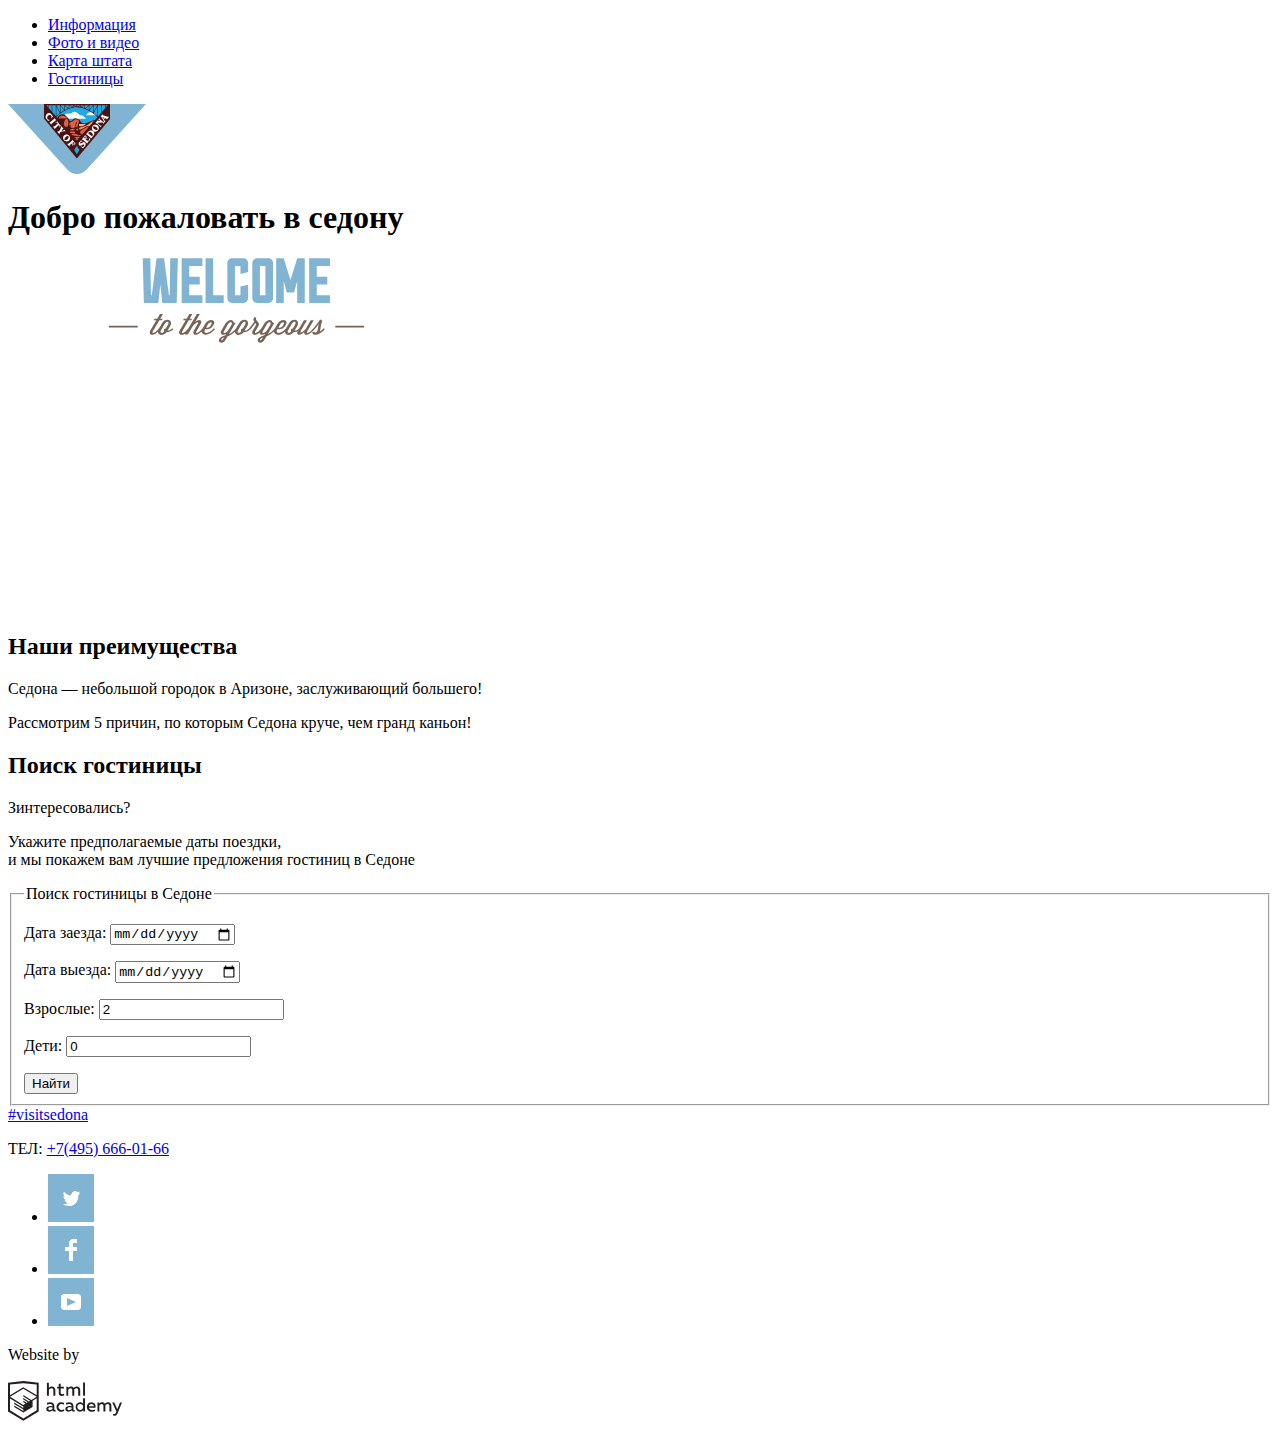
==== index.html @ b021f590 "Маркировка элементов, которые потребуется спрятать" ====
<!DOCTYPE html>
<html lang="ru">

<head>
	<meta charset="utf-8">
	<title>HTML Academy: Седона</title>
</head>

<body>

	<header>
		<nav>
			<ul>
				<li><a href="blank.html">Информация</a></li>
				<li><a href="blank.html">Фото и видео</a></li>
				<li><a href="blank.html">Карта штата</a></li>
				<li><a href="hotels.html">Гостиницы</a></li>
			</ul>
			<a><img src="img/logo-sedonamain-.svg" width="138" height="70" alt="Site-logo"></a>
		</nav>
	</header>

	<main>
		<h1 class="visually-hidden">Добро пожаловать в седону</h1>
		<img src="img/main-background-welcometext.svg" width="457" height="351" alt="View of Sedona">

		<section>
			<h2 class="visually-hidden">Наши преимущества</h2>
			<p>Седона — небольшой городок в Аризоне, заслуживающий большего!</p>
			<p>Рассмотрим 5 причин, по которым Седона круче, чем гранд каньон!</p>
			<!-- Список преимуществ -->
		</section>

		<section>
			<h2 class="visually-hidden">Поиск гостиницы</h2>
			<p>Зинтересовались?</p>
			<p>Укажите предполагаемые даты поездки,<br> и мы покажем вам лучшие предложения гостиниц в Седоне</p>
			<form action="https://echo.htmlacademy.ru/courses" method="post">
				<fieldset>
					<legend>Поиск гостиницы в Седоне</legend>
					<p>
						<label for="arriving-date">Дата заезда:</label>
						<input type="date" name="arrival" id="arriving-date" required>
					</p>
					<p>
						<label for="departure-date">Дата выезда:</label>
						<input type="date" name="departure" id="departure-date">
					</p>
					<p>
						<label for="number-of-adults">Взрослые:</label>
						<input type="number" name="adults" id="number-of-adults" min="0" value="2" required>
					</p>
					<p>
						<label for="number-of-minors">Дети:</label>
						<input type="number" name="minors" id="number-of-minors" min="0" value="0">
					</p>
					<button type="submit">Найти</button>
				</fieldset>
			</form>

		</section>

	</main>

	<footer>
		<a href="index.html">#visitsedona</a>
		<p>ТЕЛ: <a href="tel:+74956660166">+7(495) 666-01-66</a></p>
		<ul class="social-links">
			<li><a href="https://twitter.com/"><img src="img/icon-social-twitter.svg" width="46" height="48"
						alt="Twitter"></a></li>
			<li><a href="https://www.facebook.com/"><img src="img/icon-social-fb.svg" width="46" height="48"
						alt="Facebook"></a></li>
			<li><a href="https://www.youtube.com/"><img src="img/icon-social-youtube.svg" width="46" height="48"
						alt="Youtube"></a></li>
		</ul>
		<p>Website by</p>
		<a href="https://htmlacademy.ru/intensive/htmlcss"><img src="img/logo-htmlacademy.svg" width="115" height="41"
				alt="HtmlAcademy"></a>
	</footer>

</body>

</html>
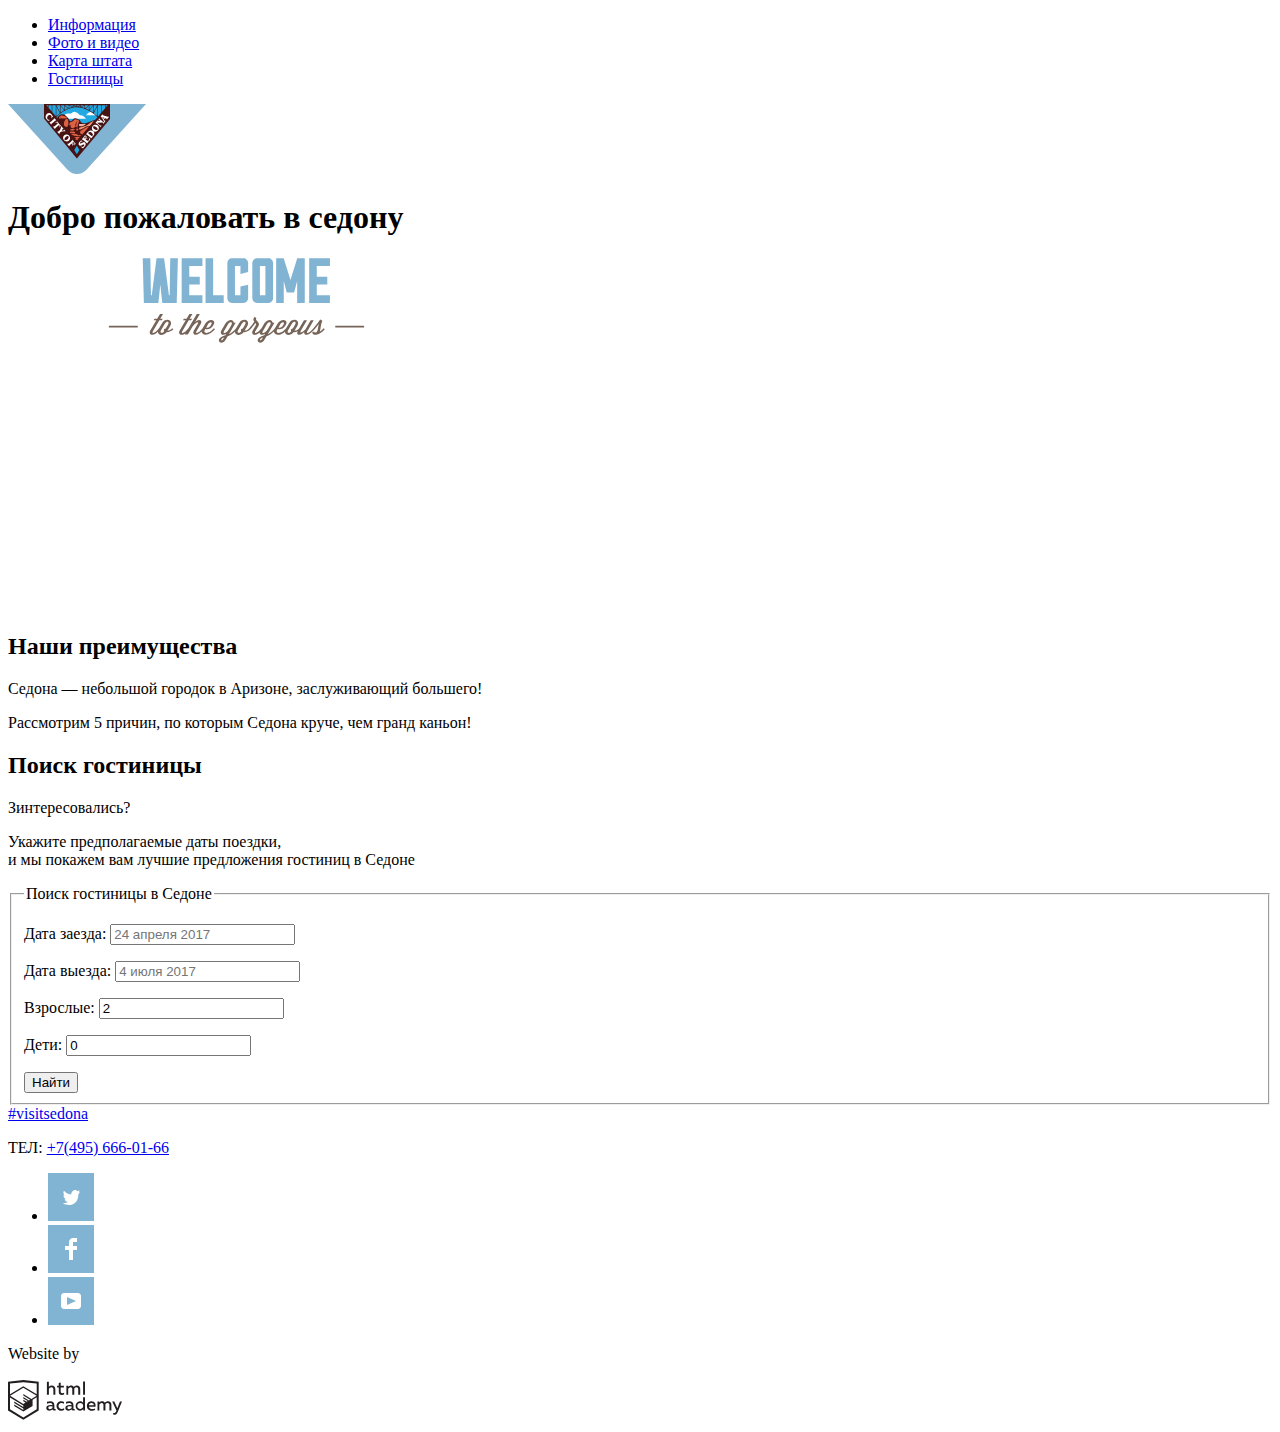
==== commit 12e6c9f3: "type="date" to type="text"" ====
--- a/index.html
+++ b/index.html
@@ -40,11 +40,11 @@
 					<legend>Поиск гостиницы в Седоне</legend>
 					<p>
 						<label for="arriving-date">Дата заезда:</label>
-						<input type="date" name="arrival" id="arriving-date" required>
+						<input type="text" name="arrival" id="arriving-date" placeholder="24 апреля 2017" required>
 					</p>
 					<p>
 						<label for="departure-date">Дата выезда:</label>
-						<input type="date" name="departure" id="departure-date">
+						<input type="text" name="departure" id="departure-date" placeholder="4 июля 2017">
 					</p>
 					<p>
 						<label for="number-of-adults">Взрослые:</label>
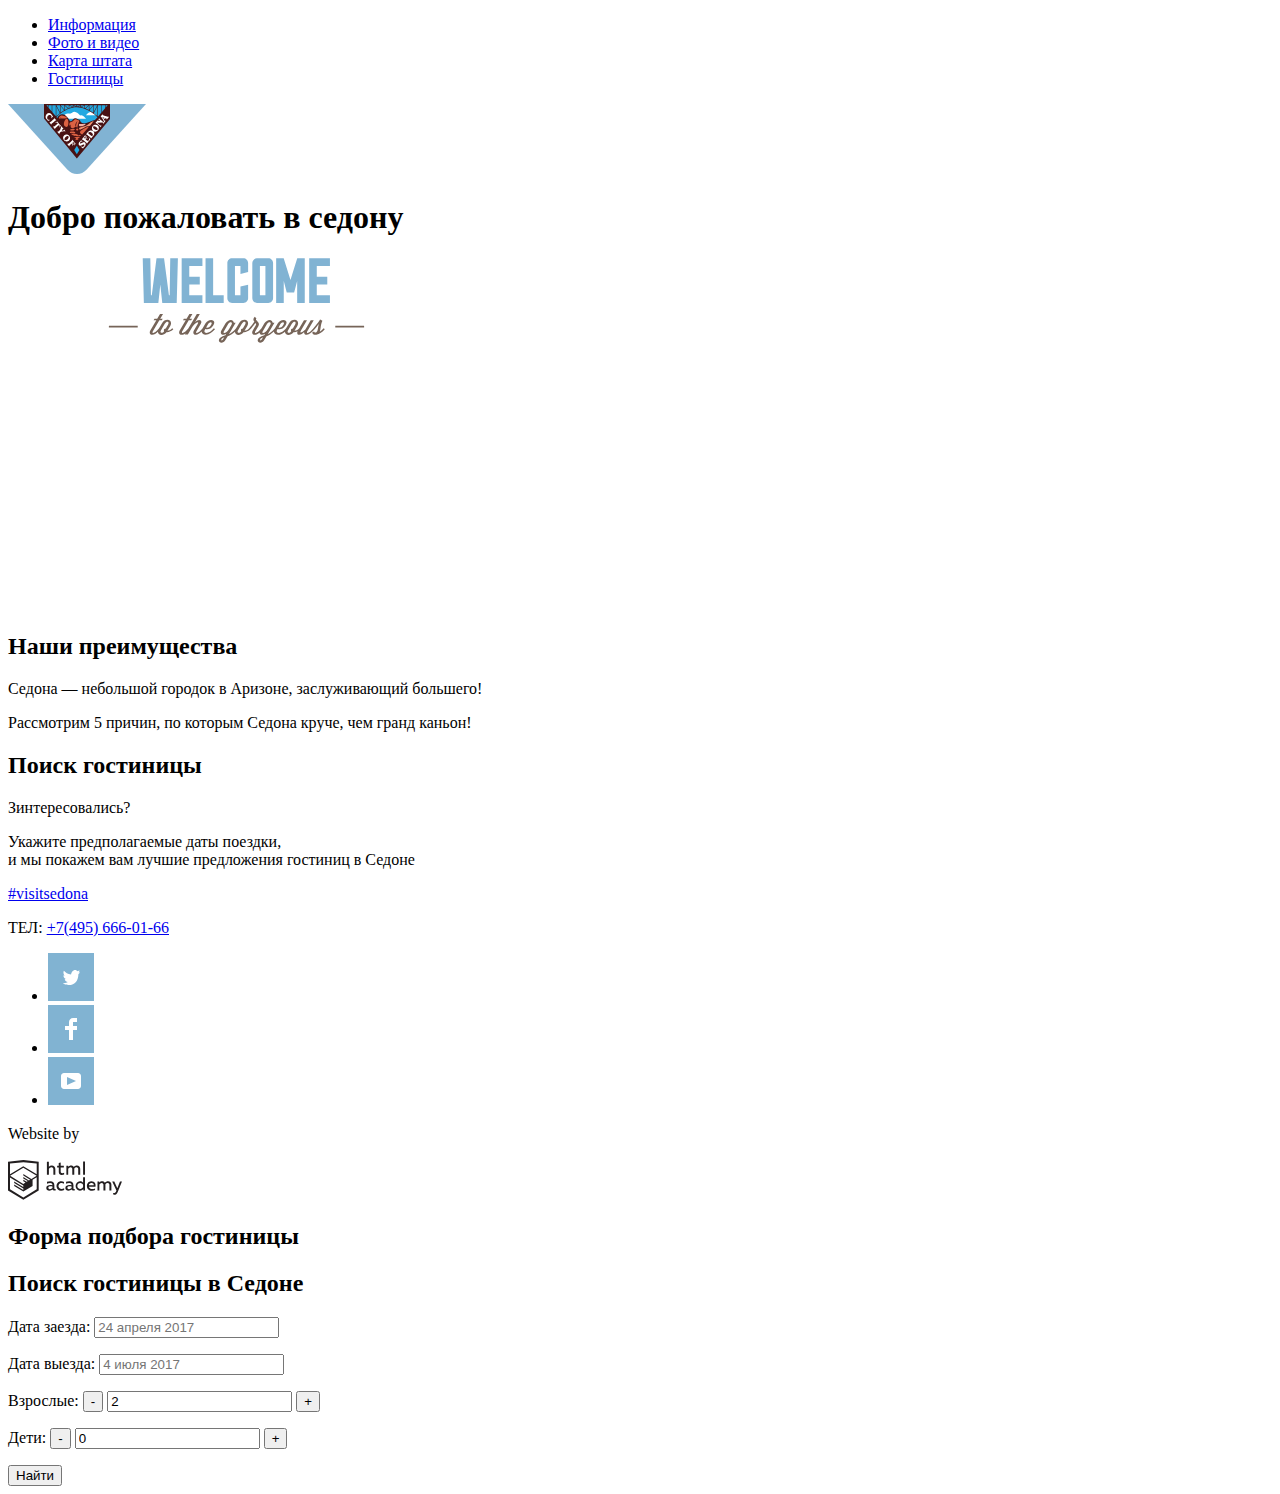
==== commit 796b3a1b: "Исправления" ====
--- a/index.html
+++ b/index.html
@@ -16,7 +16,7 @@
 				<li><a href="blank.html">Карта штата</a></li>
 				<li><a href="hotels.html">Гостиницы</a></li>
 			</ul>
-			<a><img src="img/logo-sedonamain-.svg" width="138" height="70" alt="Site-logo"></a>
+			<a href="index.html"><img src="img/logo-sedonamain-.svg" width="138" height="70" alt="Site-logo"></a>
 		</nav>
 	</header>
 
@@ -35,29 +35,6 @@
 			<h2 class="visually-hidden">Поиск гостиницы</h2>
 			<p>Зинтересовались?</p>
 			<p>Укажите предполагаемые даты поездки,<br> и мы покажем вам лучшие предложения гостиниц в Седоне</p>
-			<form action="https://echo.htmlacademy.ru/courses" method="post">
-				<fieldset>
-					<legend>Поиск гостиницы в Седоне</legend>
-					<p>
-						<label for="arriving-date">Дата заезда:</label>
-						<input type="text" name="arrival" id="arriving-date" placeholder="24 апреля 2017" required>
-					</p>
-					<p>
-						<label for="departure-date">Дата выезда:</label>
-						<input type="text" name="departure" id="departure-date" placeholder="4 июля 2017">
-					</p>
-					<p>
-						<label for="number-of-adults">Взрослые:</label>
-						<input type="number" name="adults" id="number-of-adults" min="0" value="2" required>
-					</p>
-					<p>
-						<label for="number-of-minors">Дети:</label>
-						<input type="number" name="minors" id="number-of-minors" min="0" value="0">
-					</p>
-					<button type="submit">Найти</button>
-				</fieldset>
-			</form>
-
 		</section>
 
 	</main>
@@ -78,6 +55,34 @@
 				alt="HtmlAcademy"></a>
 	</footer>
 
+	<section>
+		<h2 class="visually-hidden">Форма подбора гостиницы</h2>
+		<form action="https://echo.htmlacademy.ru/courses" method="post">
+			<h2>Поиск гостиницы в Седоне</h2>
+			<p>
+				<label for="arriving-date">Дата заезда:</label>
+				<input type="text" name="arrival" id="arriving-date" placeholder="24 апреля 2017" required>
+			</p>
+			<p>
+				<label for="departure-date">Дата выезда:</label>
+				<input type="text" name="departure" id="departure-date" placeholder="4 июля 2017">
+			</p>
+			<p>
+				<label for="number-of-adults">Взрослые:</label>
+				<input type="button" value="-">
+				<input type="number" name="adults" id="number-of-adults" min="0" value="2" required>
+				<input type="button" value="+">
+			</p>
+			<p>
+				<label for="number-of-minors">Дети:</label>
+				<input type="button" value="-">
+				<input type="number" name="minors" id="number-of-minors" min="0" value="0">
+				<input type="button" value="+">
+			</p>
+			<button type="submit">Найти</button>
+		</form>
+	</section>
+
 </body>
 
 </html>
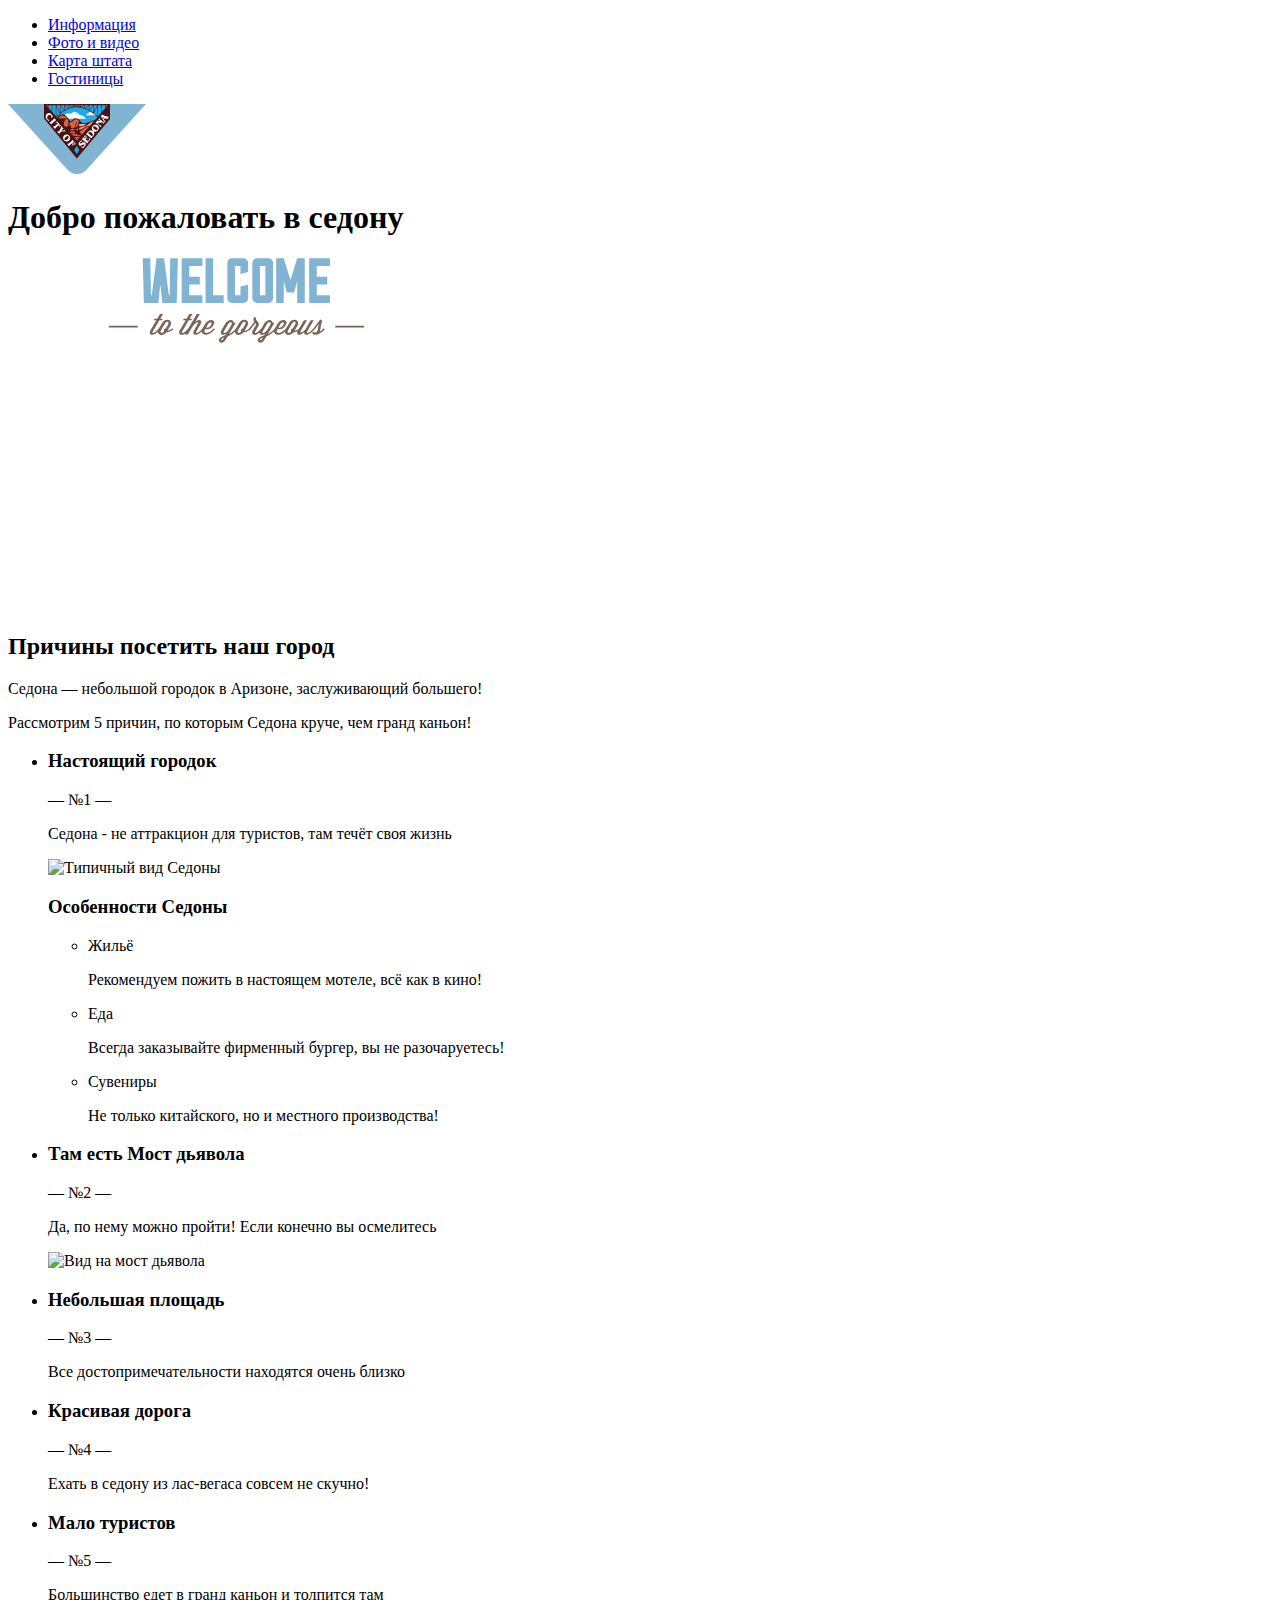
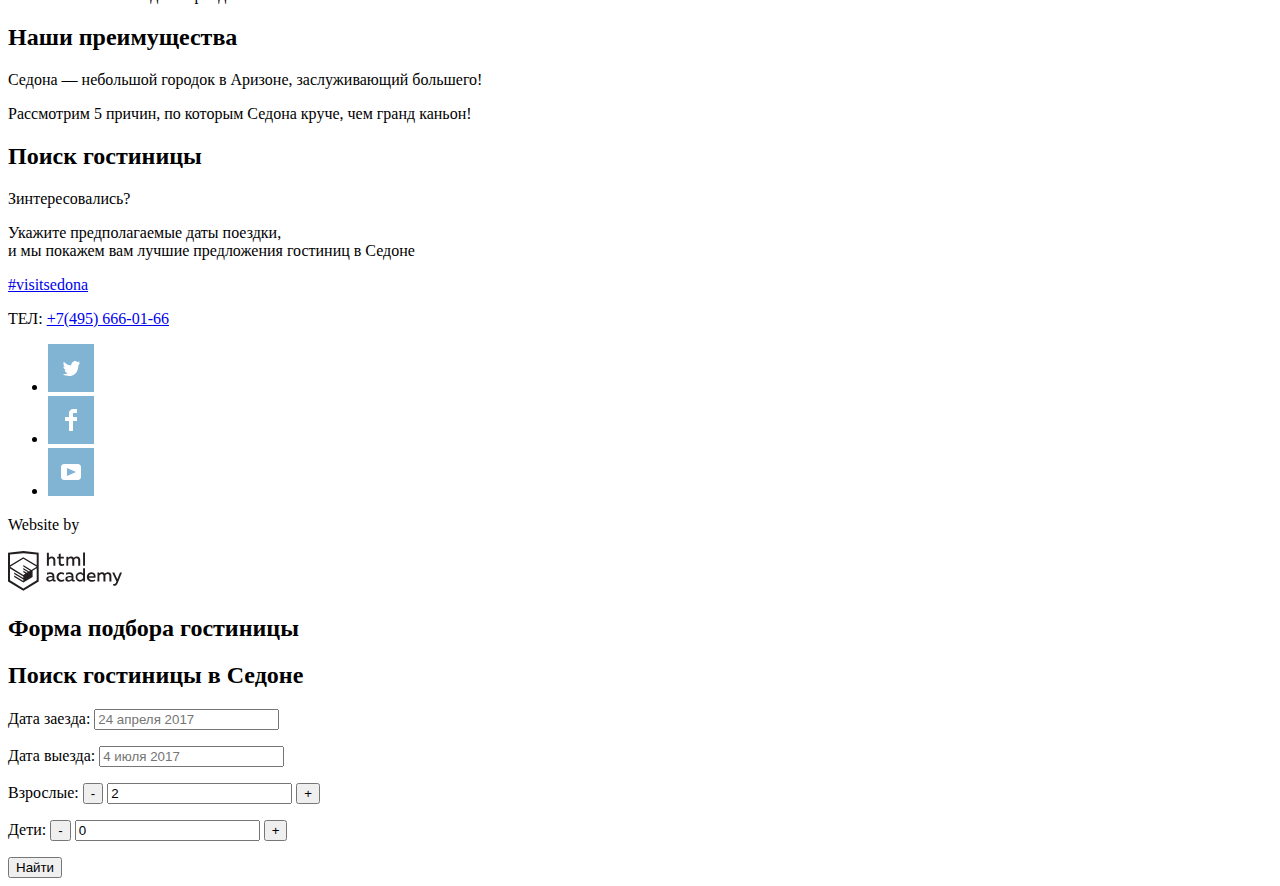
==== commit 30a40294: "Разметка блока особенностей" ====
--- a/index.html
+++ b/index.html
@@ -23,6 +23,57 @@
 	<main>
 		<h1 class="visually-hidden">Добро пожаловать в седону</h1>
 		<img src="img/main-background-welcometext.svg" width="457" height="351" alt="View of Sedona">
+		<section>
+			<h2 class="visually-hidden">Причины посетить наш город</h2>
+			<p>Седона — небольшой городок в Аризоне, заслуживающий большего!</p>
+			<p>Рассмотрим 5 причин, по которым Седона круче, чем гранд каньон!</p>
+			<ul class="reasons-list">
+				<li>
+					<h3>Настоящий городок</h3>
+					<span>— №1 —</span>
+					<p>Седона - не аттракцион для туристов, там течёт своя жизнь</p>
+					<img src="img/view-of-sedona-1.jpg" width="800" height="256" alt="Типичный вид Седоны">
+					<article>
+						<h3 class="visually-hidden">Особенности Седоны</h3>
+						<ul class="feature-list">
+							<li>
+								<span>Жильё</span>
+								<p>Рекомендуем пожить в настоящем мотеле, всё как в кино!</p>
+							</li>
+							<li>
+								<span>Еда</span>
+								<p>Всегда заказывайте фирменный бургер, вы не разочаруетесь!</p>
+							</li>
+							<li>
+								<span>Сувениры</span>
+								<p>Не только китайского, но и местного производства!</p>
+							</li>
+						</ul>
+					</article>
+				</li>
+				<li>
+					<h3>Там есть Мост дьявола</h3>
+					<span>— №2 —</span>
+					<p>Да, по нему можно пройти! Если конечно вы осмелитесь </p>
+					<img src="img/view-of-sedona-1.jpg" width="800" height="256" alt="Вид на мост дьявола">
+				</li>
+				<li>
+					<h3>Небольшая площадь</h3>
+					<span>— №3 —</span>
+					<p>Все достопримечательности находятся очень близко</p>
+				</li>
+				<li>
+					<h3>Красивая дорога</h3>
+					<span>— №4 —</span>
+					<p>Ехать в седону из лас-вегаса совсем не скучно!</p>
+				</li>
+				<li>
+					<h3>Мало туристов</h3>
+					<span>— №5 —</span>
+					<p>Большинство едет в гранд каньон и толпится там</p>
+				</li>
+			</ul>
+		</section>
 
 		<section>
 			<h2 class="visually-hidden">Наши преимущества</h2>
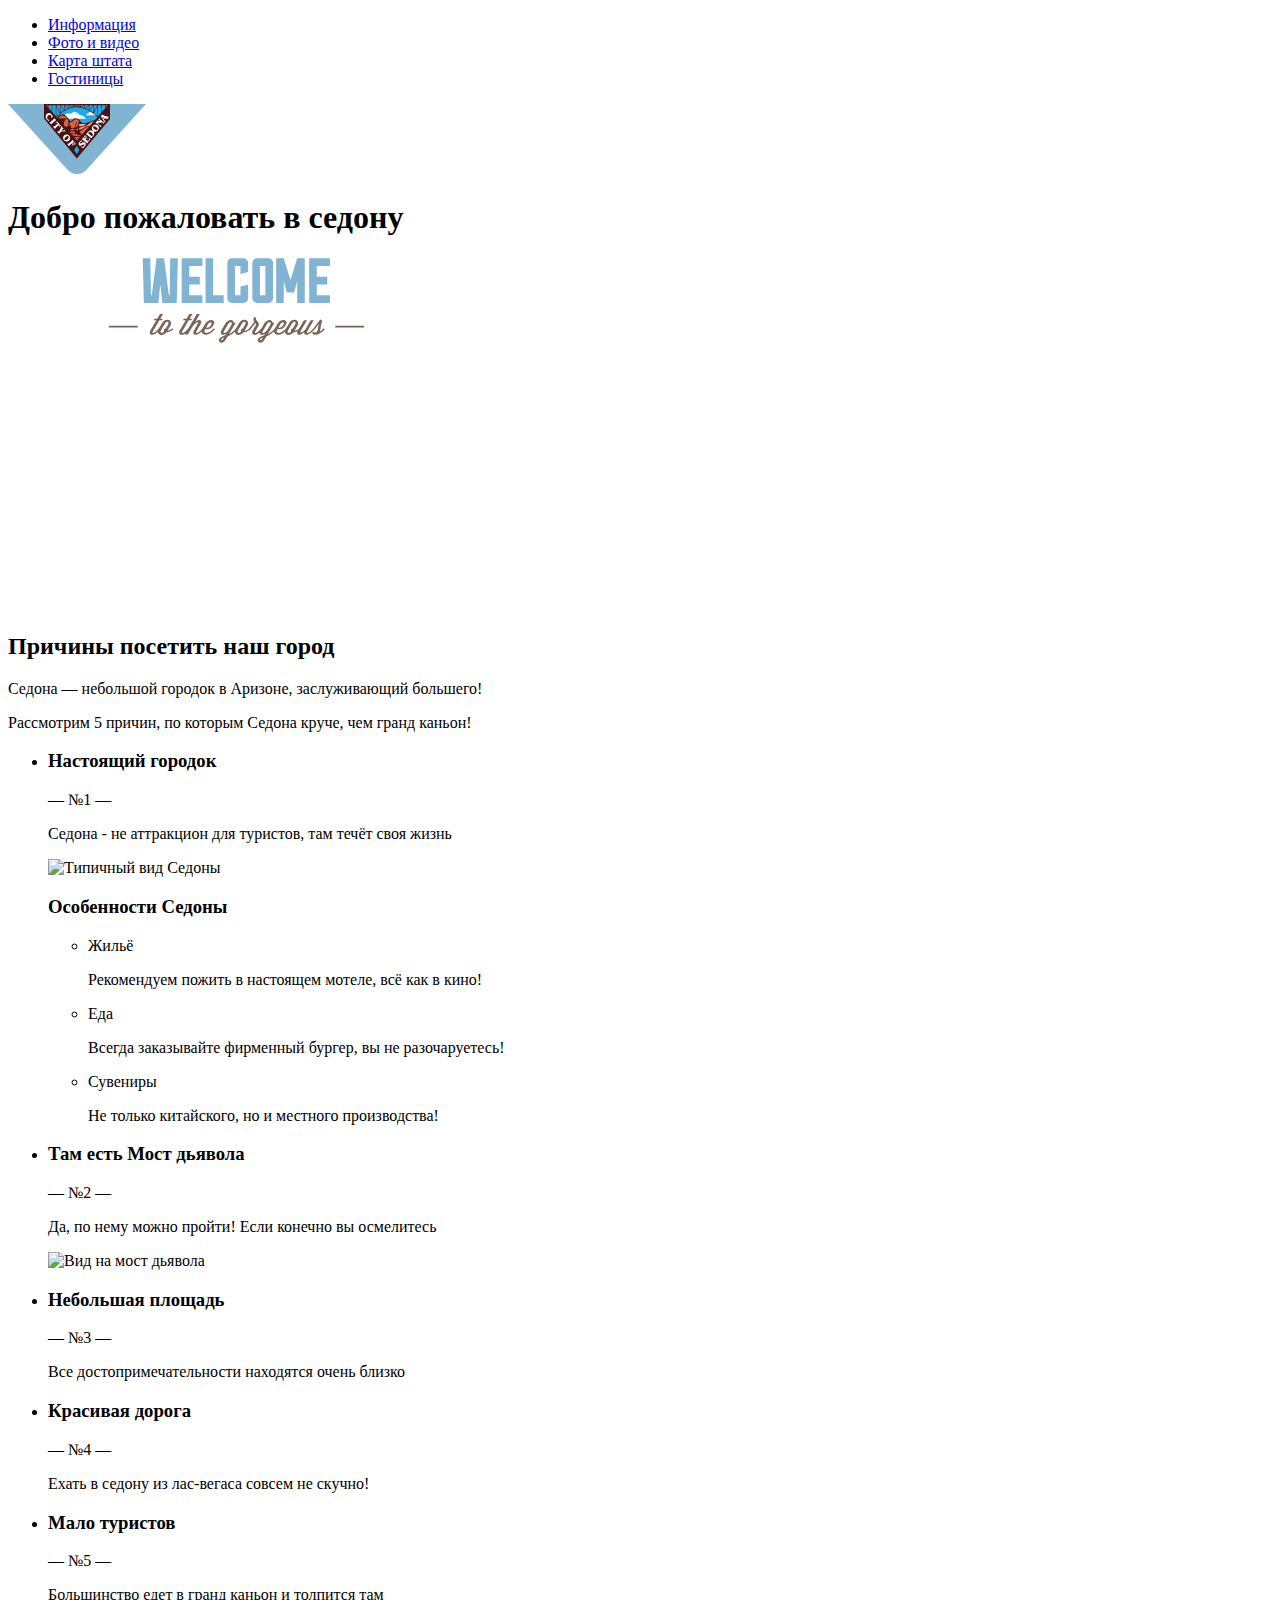
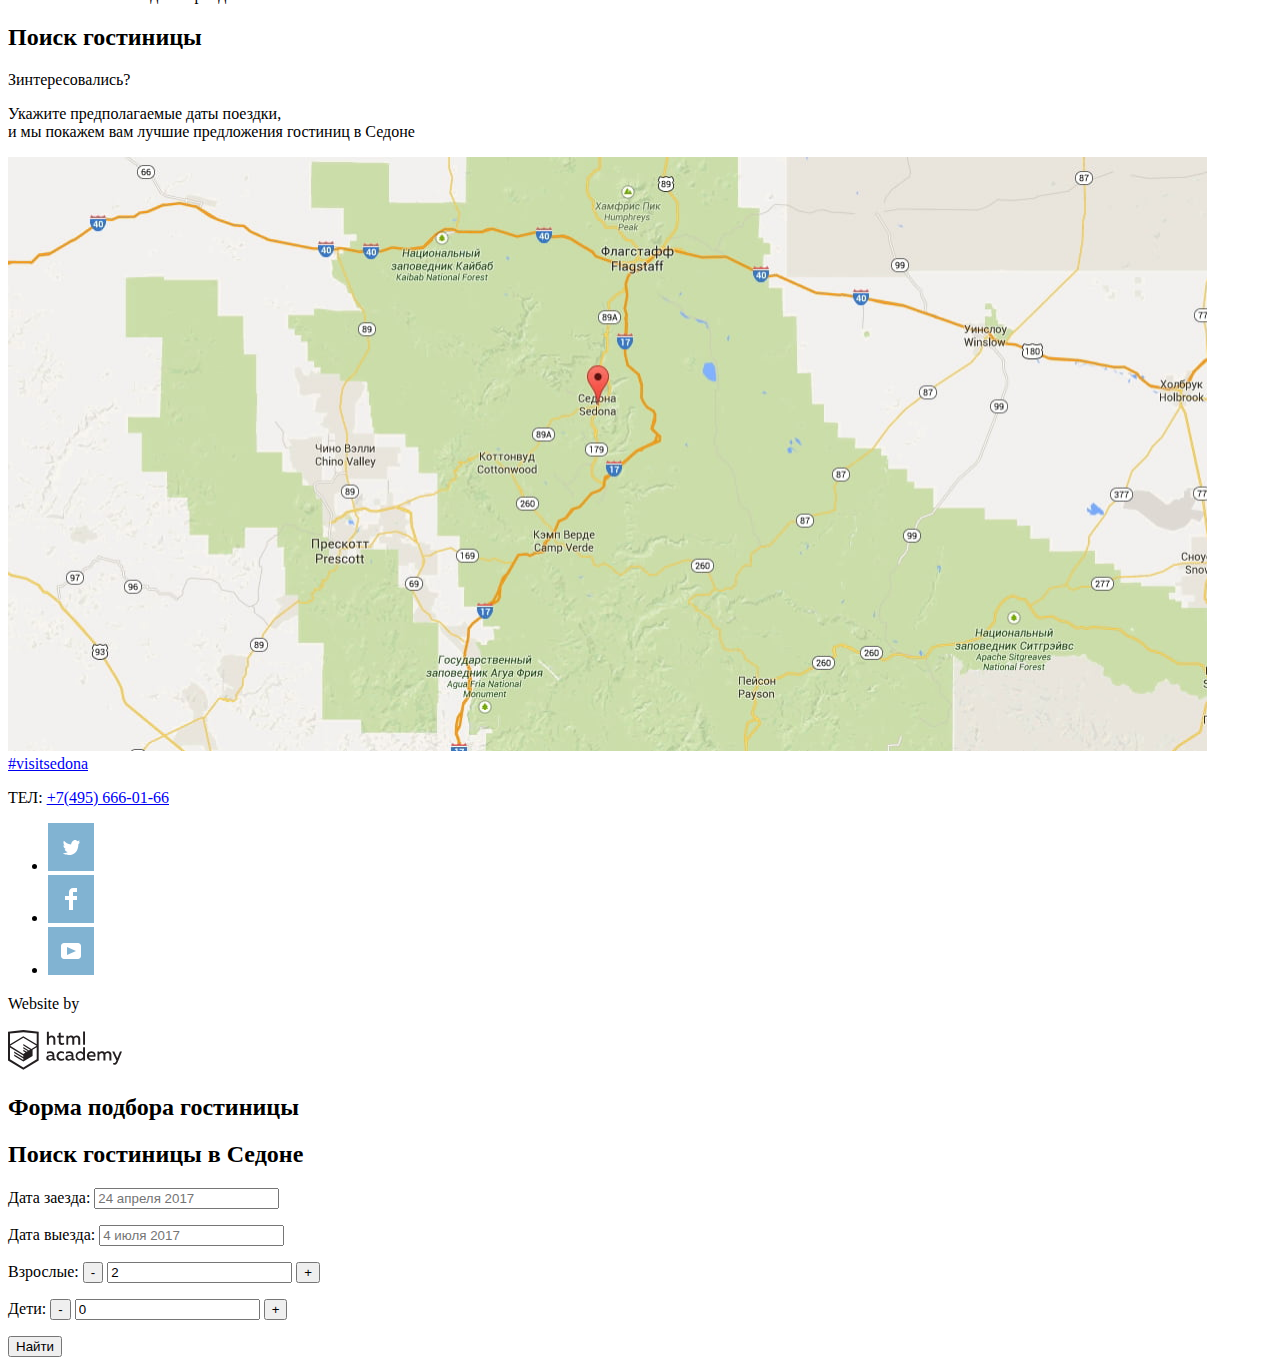
==== commit 6b84e7a0: "Разметка вариантов сортировки отелей" ====
--- a/index.html
+++ b/index.html
@@ -76,16 +76,10 @@
 		</section>
 
 		<section>
-			<h2 class="visually-hidden">Наши преимущества</h2>
-			<p>Седона — небольшой городок в Аризоне, заслуживающий большего!</p>
-			<p>Рассмотрим 5 причин, по которым Седона круче, чем гранд каньон!</p>
-			<!-- Список преимуществ -->
-		</section>
-
-		<section>
 			<h2 class="visually-hidden">Поиск гостиницы</h2>
 			<p>Зинтересовались?</p>
 			<p>Укажите предполагаемые даты поездки,<br> и мы покажем вам лучшие предложения гостиниц в Седоне</p>
+			<img src="img/map.jpg" width="1199" height="594" alt="Карта штата Аризона">
 		</section>
 
 	</main>
@@ -120,15 +114,15 @@
 			</p>
 			<p>
 				<label for="number-of-adults">Взрослые:</label>
-				<input type="button" value="-">
+				<button type="button" >-</button>
 				<input type="number" name="adults" id="number-of-adults" min="0" value="2" required>
-				<input type="button" value="+">
+				<button type="button" >+</button>
 			</p>
 			<p>
 				<label for="number-of-minors">Дети:</label>
-				<input type="button" value="-">
+				<button type="button" >-</button>
 				<input type="number" name="minors" id="number-of-minors" min="0" value="0">
-				<input type="button" value="+">
+				<button type="button" >+</button>
 			</p>
 			<button type="submit">Найти</button>
 		</form>
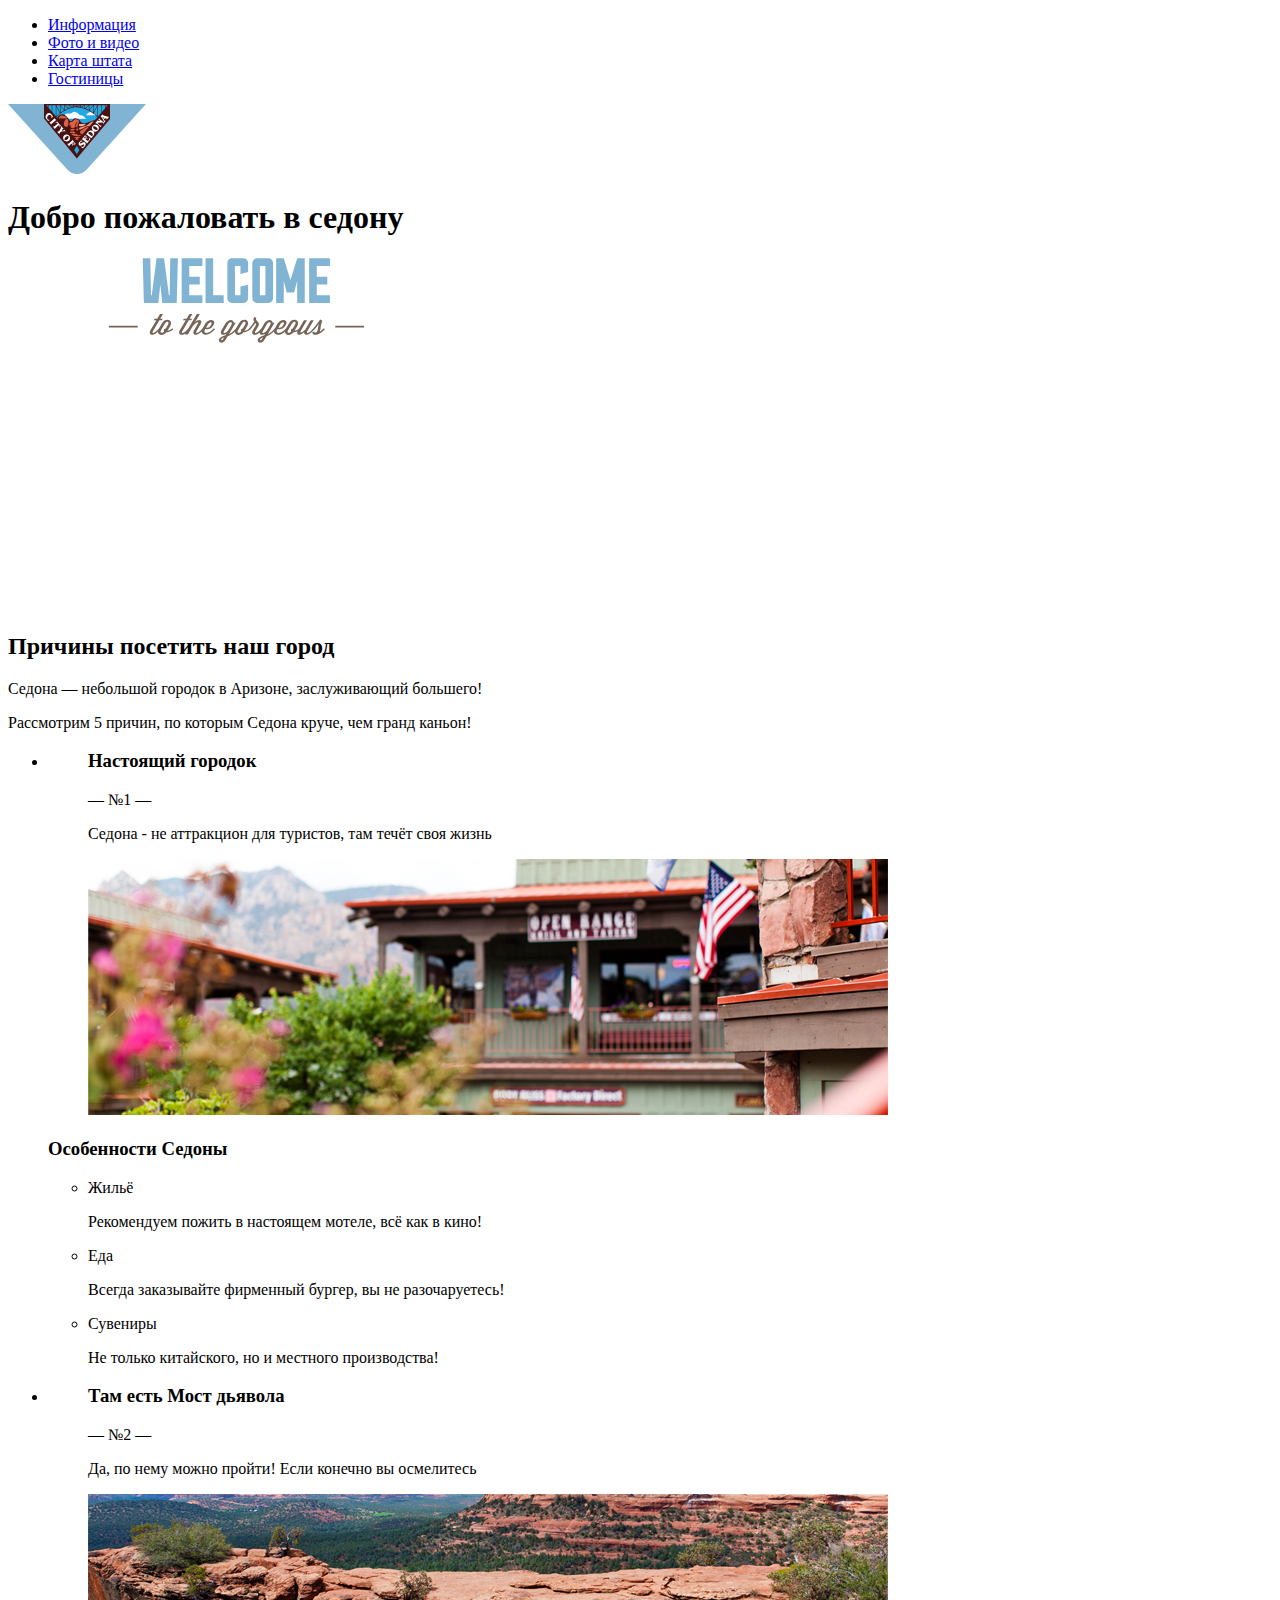
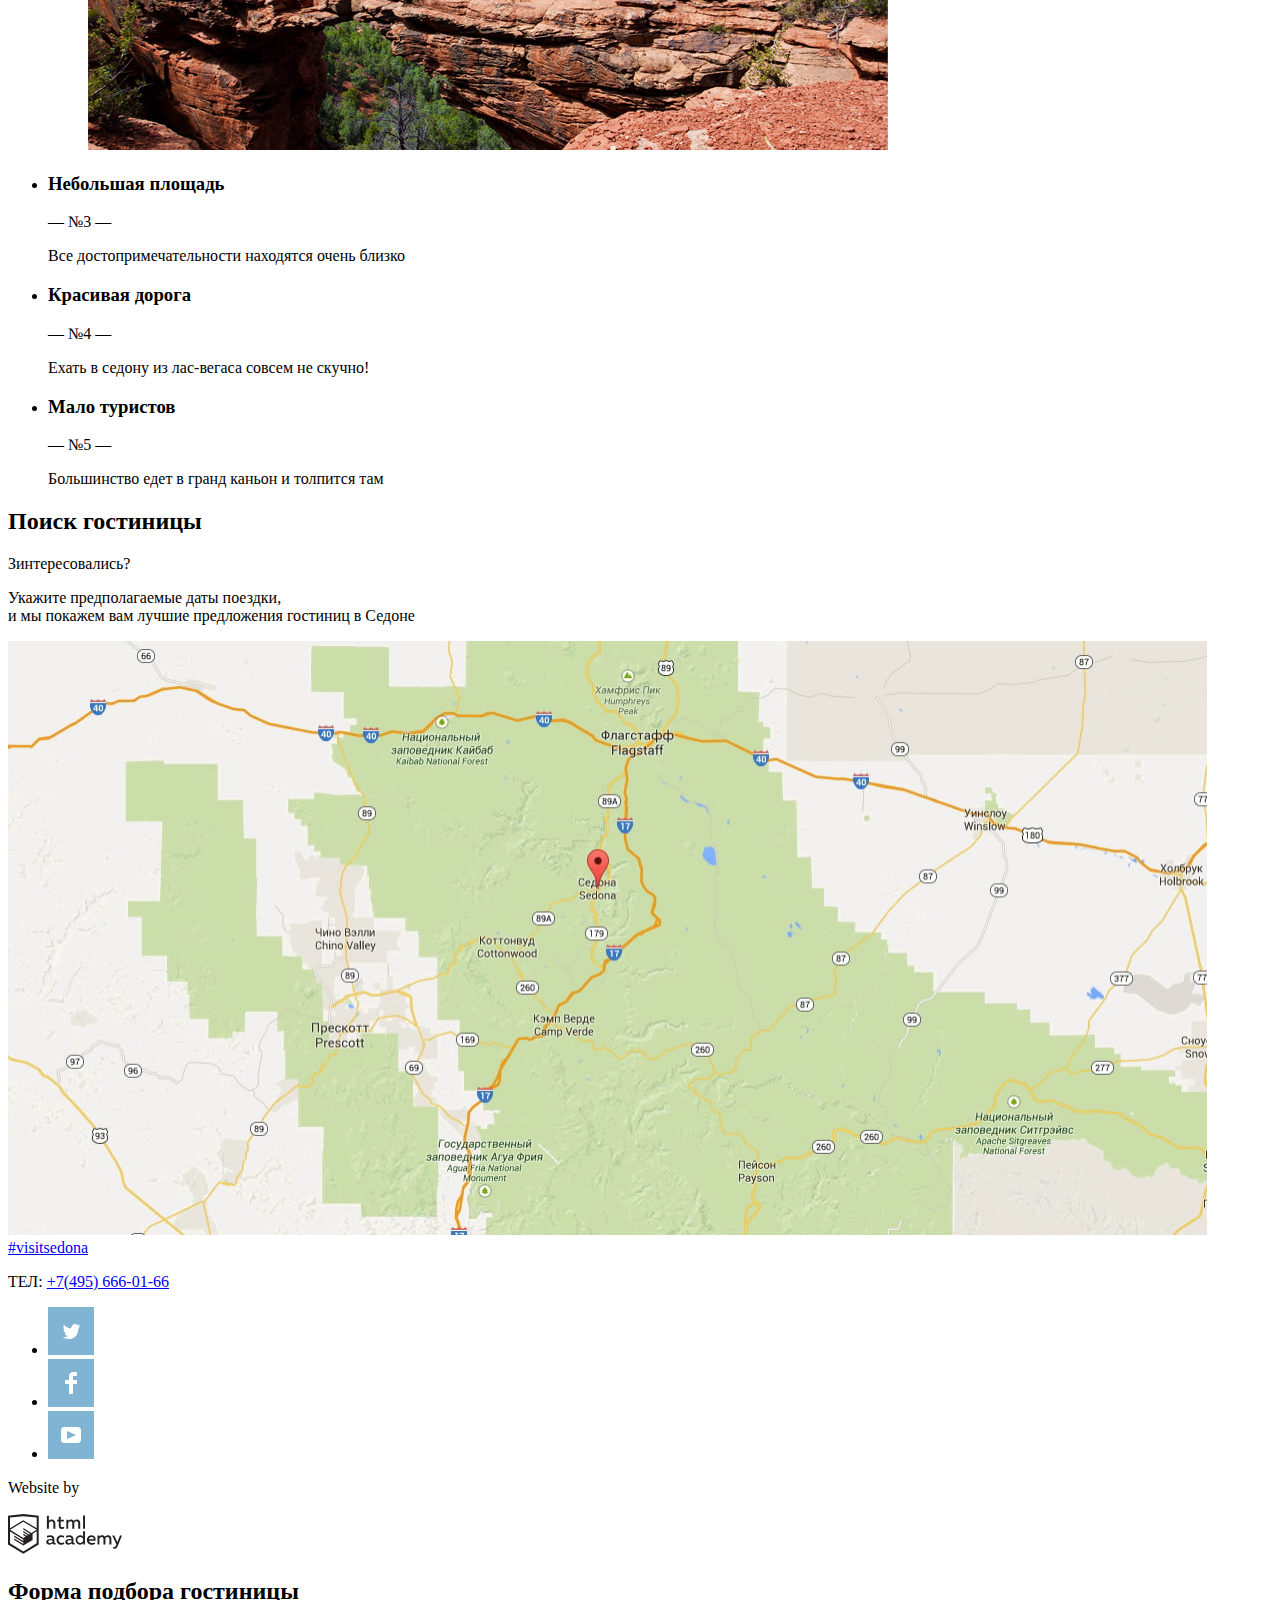
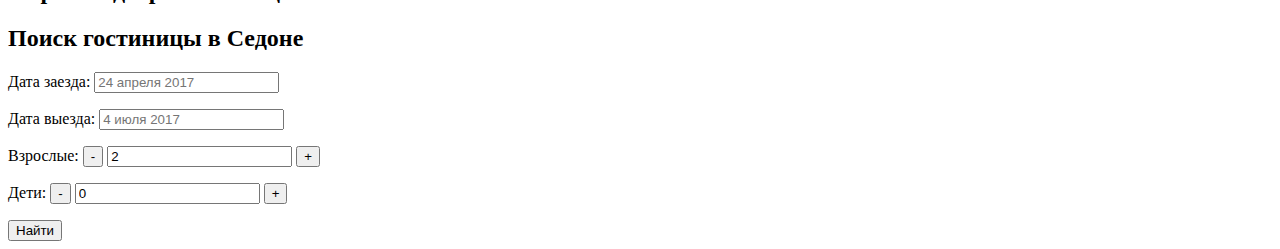
==== commit 504a25ac: "Исправления" ====
--- a/index.html
+++ b/index.html
@@ -29,47 +29,55 @@
 			<p>Рассмотрим 5 причин, по которым Седона круче, чем гранд каньон!</p>
 			<ul class="reasons-list">
 				<li>
-					<h3>Настоящий городок</h3>
-					<span>— №1 —</span>
-					<p>Седона - не аттракцион для туристов, там течёт своя жизнь</p>
-					<img src="img/view-of-sedona-1.jpg" width="800" height="256" alt="Типичный вид Седоны">
+					<figure>
+						<figcaption>
+							<h3>Настоящий городок</h3>
+							<p>— №1 —</p>
+							<p>Седона - не аттракцион для туристов, там течёт своя жизнь</p>
+						</figcaption>
+						<img src="img/view-of-sedona-1.jpg" width="800" height="256" alt="Типичный вид Седоны">
+					</figure>
 					<article>
 						<h3 class="visually-hidden">Особенности Седоны</h3>
 						<ul class="feature-list">
 							<li>
-								<span>Жильё</span>
+								<p>Жильё</p>
 								<p>Рекомендуем пожить в настоящем мотеле, всё как в кино!</p>
 							</li>
 							<li>
-								<span>Еда</span>
+								<p>Еда</p>
 								<p>Всегда заказывайте фирменный бургер, вы не разочаруетесь!</p>
 							</li>
 							<li>
-								<span>Сувениры</span>
+								<p>Сувениры</p>
 								<p>Не только китайского, но и местного производства!</p>
 							</li>
 						</ul>
 					</article>
 				</li>
 				<li>
-					<h3>Там есть Мост дьявола</h3>
-					<span>— №2 —</span>
-					<p>Да, по нему можно пройти! Если конечно вы осмелитесь </p>
-					<img src="img/view-of-sedona-1.jpg" width="800" height="256" alt="Вид на мост дьявола">
+					<figure>
+						<figcaption>
+							<h3>Там есть Мост дьявола</h3>
+							<p>— №2 —</p>
+							<p>Да, по нему можно пройти! Если конечно вы осмелитесь </p>
+						</figcaption>
+						<img src="img/view-of-sedona-2.jpg" width="800" height="256" alt="Вид на мост дьявола">
+					</figure>
 				</li>
 				<li>
 					<h3>Небольшая площадь</h3>
-					<span>— №3 —</span>
+					<p>— №3 —</p>
 					<p>Все достопримечательности находятся очень близко</p>
 				</li>
 				<li>
 					<h3>Красивая дорога</h3>
-					<span>— №4 —</span>
+					<p>— №4 —</p>
 					<p>Ехать в седону из лас-вегаса совсем не скучно!</p>
 				</li>
 				<li>
 					<h3>Мало туристов</h3>
-					<span>— №5 —</span>
+					<p>— №5 —</p>
 					<p>Большинство едет в гранд каньон и толпится там</p>
 				</li>
 			</ul>
@@ -114,15 +122,15 @@
 			</p>
 			<p>
 				<label for="number-of-adults">Взрослые:</label>
-				<button type="button" >-</button>
+				<button type="button">-</button>
 				<input type="number" name="adults" id="number-of-adults" min="0" value="2" required>
-				<button type="button" >+</button>
+				<button type="button">+</button>
 			</p>
 			<p>
 				<label for="number-of-minors">Дети:</label>
-				<button type="button" >-</button>
+				<button type="button">-</button>
 				<input type="number" name="minors" id="number-of-minors" min="0" value="0">
-				<button type="button" >+</button>
+				<button type="button">+</button>
 			</p>
 			<button type="submit">Найти</button>
 		</form>
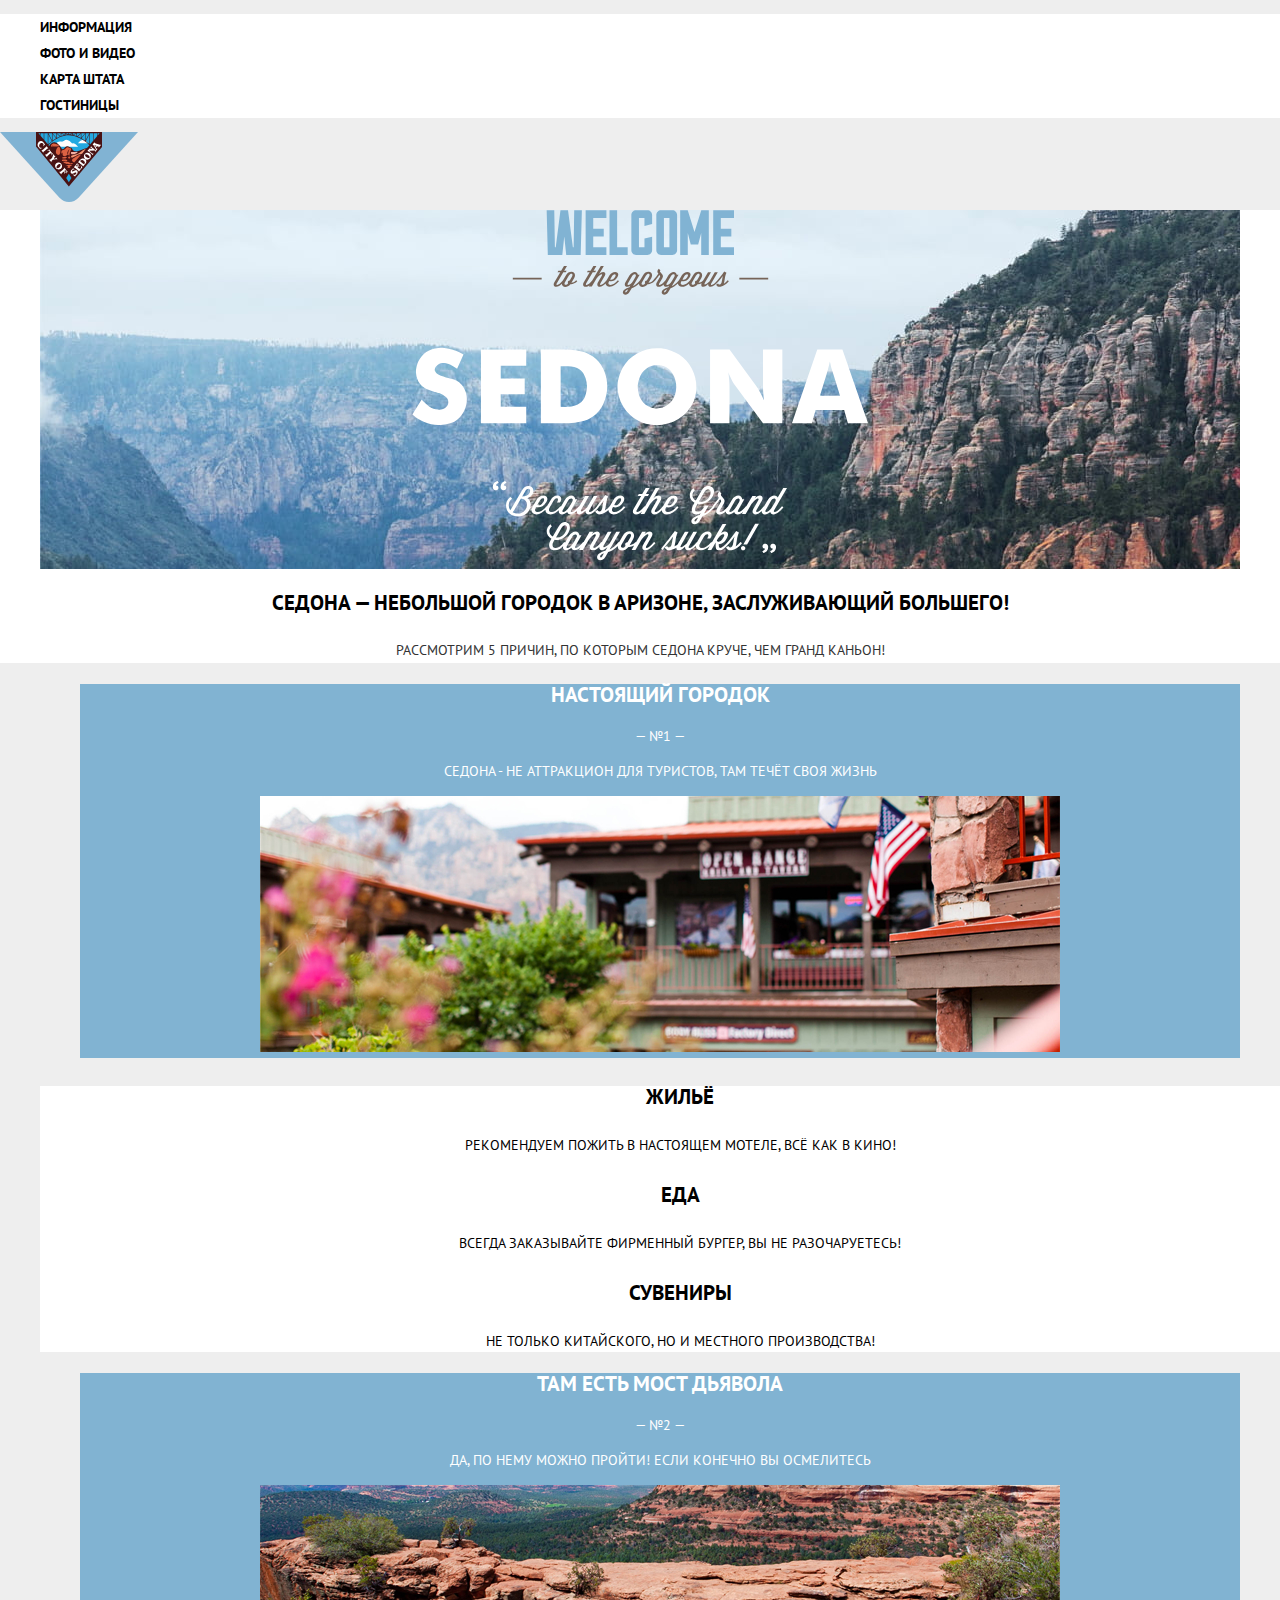
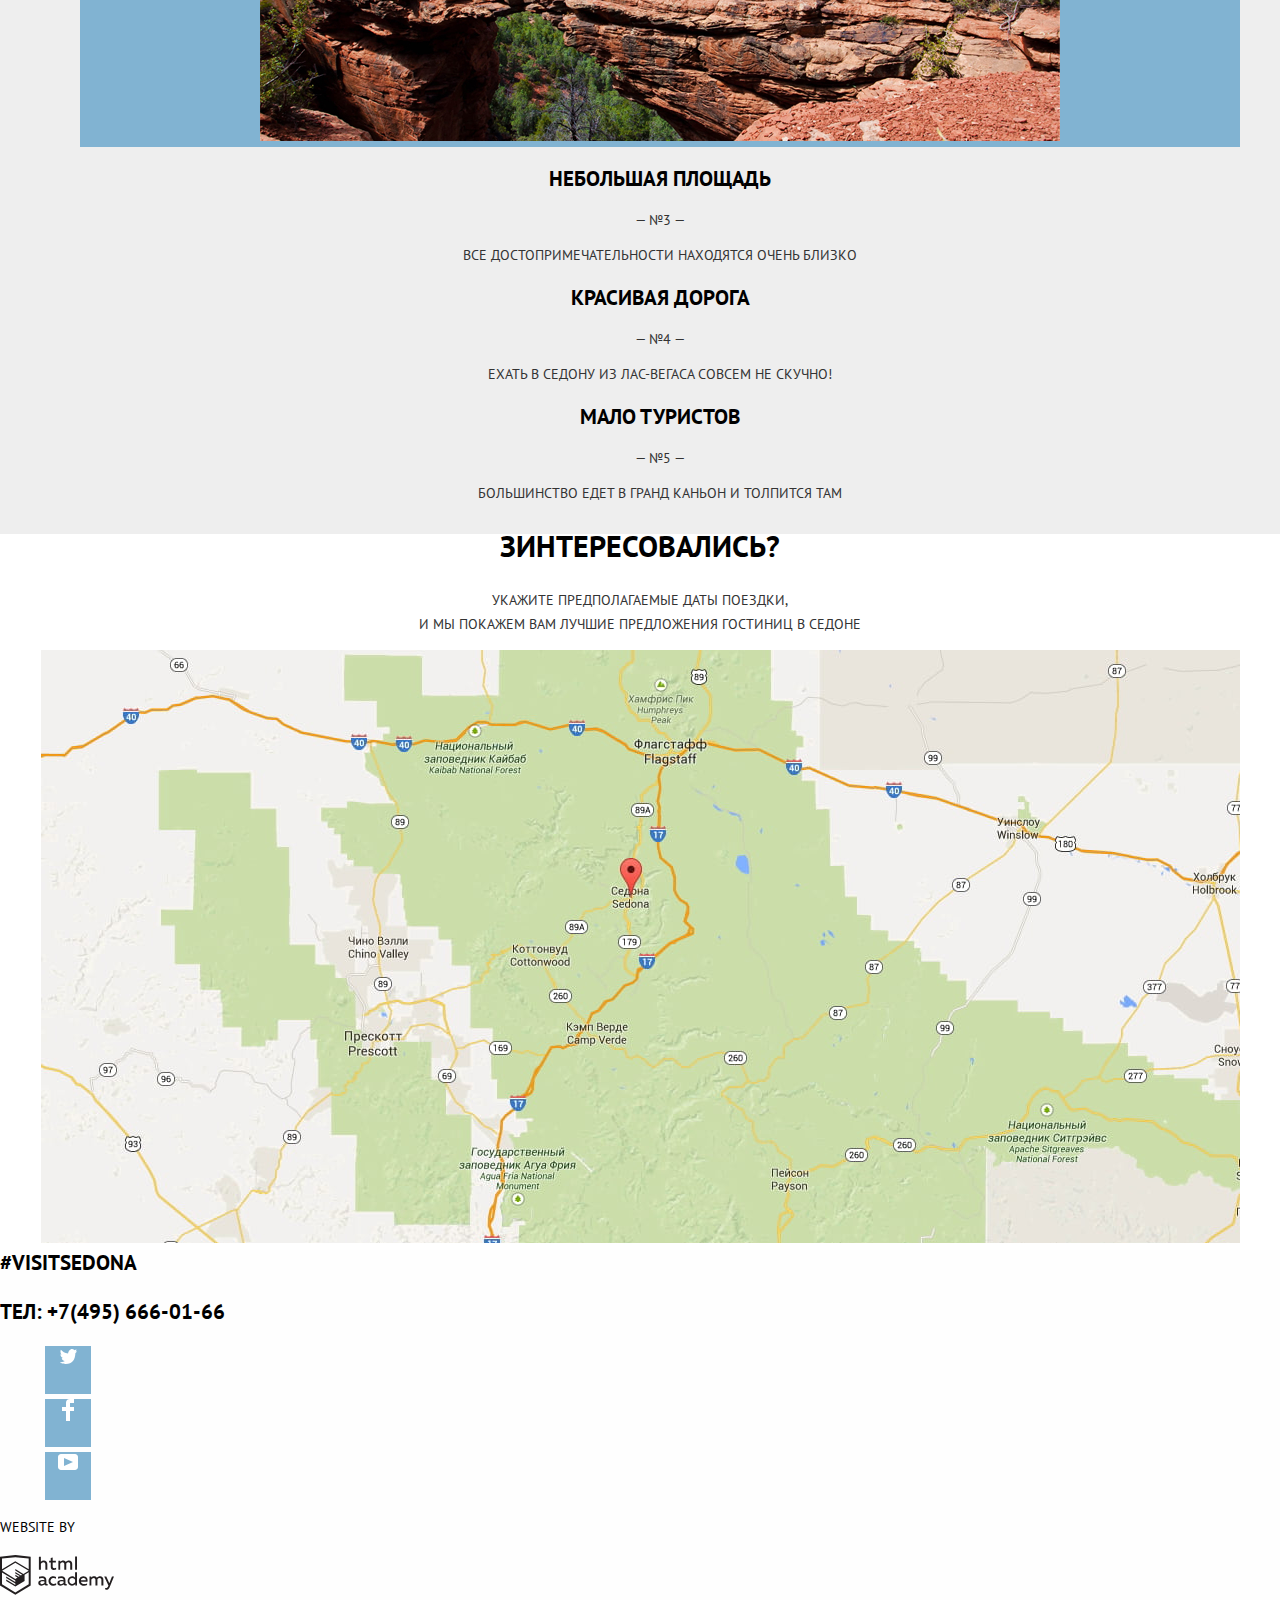
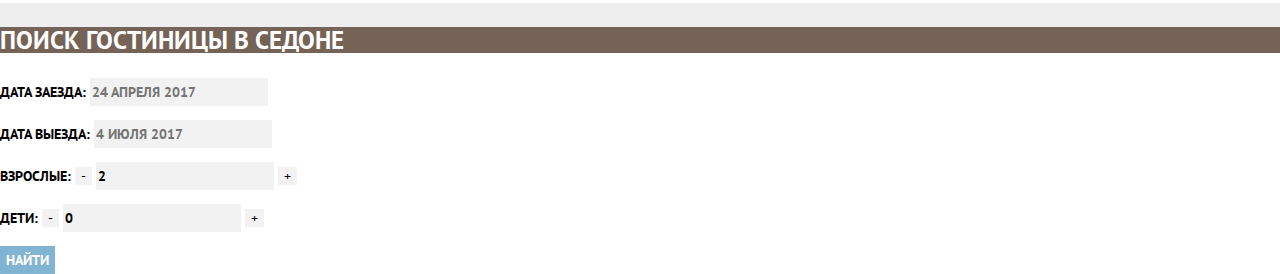
==== commit 915b8245: "Базовая стилизация index.html" ====
--- a/index.html
+++ b/index.html
@@ -4,114 +4,126 @@
 <head>
 	<meta charset="utf-8">
 	<title>HTML Academy: Седона</title>
+	<link href="https://fonts.googleapis.com/css2?family=PT+Sans:wght@400;700&display=swap" rel="stylesheet">
+	<link href="css/normalize.css" rel="stylesheet">
+	<link href="css/style.css" rel="stylesheet">
 </head>
 
 <body>
 
 	<header>
-		<nav>
-			<ul>
-				<li><a href="blank.html">Информация</a></li>
-				<li><a href="blank.html">Фото и видео</a></li>
-				<li><a href="blank.html">Карта штата</a></li>
-				<li><a href="hotels.html">Гостиницы</a></li>
-			</ul>
+		<nav class="main-navigation">
+			<div class="main-navigation-wrapper">
+				<ul class="site-navigation">
+					<li><a href="blank.html">Информация</a></li>
+					<li><a href="blank.html">Фото и видео</a></li>
+					<li><a href="blank.html">Карта штата</a></li>
+					<li><a href="hotels.html">Гостиницы</a></li>
+				</ul>
+			</div>
 			<a href="index.html"><img src="img/logo-sedonamain-.svg" width="138" height="70" alt="Site-logo"></a>
 		</nav>
 	</header>
 
 	<main>
 		<h1 class="visually-hidden">Добро пожаловать в седону</h1>
-		<img src="img/main-background-welcometext.svg" width="457" height="351" alt="View of Sedona">
-		<section>
+		<div class="welcome-part">
+			<div class="welcome-background">
+				<img src="img/main-background-welcometext.svg" width="457" height="351" alt="View of Sedona">
+			</div>
+			<p class="tagline">Седона — небольшой городок в Аризоне, заслуживающий большего!</p>
+			<p class="common-text">Рассмотрим 5 причин, по которым Седона круче, чем гранд каньон!</p>
+		</div>
+		<section class="features">
 			<h2 class="visually-hidden">Причины посетить наш город</h2>
-			<p>Седона — небольшой городок в Аризоне, заслуживающий большего!</p>
-			<p>Рассмотрим 5 причин, по которым Седона круче, чем гранд каньон!</p>
 			<ul class="reasons-list">
 				<li>
-					<figure>
+					<figure class="akcent-feature">
 						<figcaption>
-							<h3>Настоящий городок</h3>
-							<p>— №1 —</p>
-							<p>Седона - не аттракцион для туристов, там течёт своя жизнь</p>
+							<h3 class="tagline">Настоящий городок</h3>
+							<p class="common-text">— №1 —</p>
+							<p class="common-text">Седона - не аттракцион для туристов, там течёт своя жизнь</p>
 						</figcaption>
 						<img src="img/view-of-sedona-1.jpg" width="800" height="256" alt="Типичный вид Седоны">
 					</figure>
 					<article>
 						<h3 class="visually-hidden">Особенности Седоны</h3>
 						<ul class="feature-list">
-							<li>
-								<p>Жильё</p>
+							<li class="feature">
+								<h4>Жильё</h4>
 								<p>Рекомендуем пожить в настоящем мотеле, всё как в кино!</p>
 							</li>
-							<li>
-								<p>Еда</p>
+							<li class="feature">
+								<h4>Еда</h4>
 								<p>Всегда заказывайте фирменный бургер, вы не разочаруетесь!</p>
 							</li>
-							<li>
-								<p>Сувениры</p>
+							<li class="feature">
+								<h4>Сувениры</h4>
 								<p>Не только китайского, но и местного производства!</p>
 							</li>
 						</ul>
 					</article>
 				</li>
 				<li>
-					<figure>
+					<figure class="akcent-feature">
 						<figcaption>
-							<h3>Там есть Мост дьявола</h3>
-							<p>— №2 —</p>
-							<p>Да, по нему можно пройти! Если конечно вы осмелитесь </p>
+							<h3 class="tagline">Там есть Мост дьявола</h3>
+							<p class="common-text">— №2 —</p>
+							<p class="common-text">Да, по нему можно пройти! Если конечно вы осмелитесь </p>
 						</figcaption>
 						<img src="img/view-of-sedona-2.jpg" width="800" height="256" alt="Вид на мост дьявола">
 					</figure>
 				</li>
 				<li>
-					<h3>Небольшая площадь</h3>
-					<p>— №3 —</p>
-					<p>Все достопримечательности находятся очень близко</p>
+					<h3 class="tagline">Небольшая площадь</h3>
+					<p class="common-text">— №3 —</p>
+					<p class="common-text">Все достопримечательности находятся очень близко</p>
 				</li>
 				<li>
-					<h3>Красивая дорога</h3>
-					<p>— №4 —</p>
-					<p>Ехать в седону из лас-вегаса совсем не скучно!</p>
+					<h3 class="tagline">Красивая дорога</h3>
+					<p class="common-text">— №4 —</p>
+					<p class="common-text">Ехать в седону из лас-вегаса совсем не скучно!</p>
 				</li>
 				<li>
-					<h3>Мало туристов</h3>
-					<p>— №5 —</p>
-					<p>Большинство едет в гранд каньон и толпится там</p>
+					<h3 class="tagline">Мало туристов</h3>
+					<p class="common-text">— №5 —</p>
+					<p class="common-text">Большинство едет в гранд каньон и толпится там</p>
 				</li>
 			</ul>
 		</section>
 
-		<section>
+		<section class="landing">
 			<h2 class="visually-hidden">Поиск гостиницы</h2>
-			<p>Зинтересовались?</p>
-			<p>Укажите предполагаемые даты поездки,<br> и мы покажем вам лучшие предложения гостиниц в Седоне</p>
+			<p class="landing-tagline">Зинтересовались?</p>
+			<p class="common-text">Укажите предполагаемые даты поездки,<br> и мы покажем вам лучшие предложения гостиниц
+				в Седоне</p>
 			<img src="img/map.jpg" width="1199" height="594" alt="Карта штата Аризона">
 		</section>
 
 	</main>
 
-	<footer>
-		<a href="index.html">#visitsedona</a>
-		<p>ТЕЛ: <a href="tel:+74956660166">+7(495) 666-01-66</a></p>
+	<footer class="footer-menu">
+		<a href="index.html" class="tagline hashtag">#visitsedona</a>
+		<p class="tagline">ТЕЛ: <a href="tel:+74956660166">+7(495) 666-01-66</a></p>
 		<ul class="social-links">
-			<li><a href="https://twitter.com/"><img src="img/icon-social-twitter.svg" width="46" height="48"
-						alt="Twitter"></a></li>
-			<li><a href="https://www.facebook.com/"><img src="img/icon-social-fb.svg" width="46" height="48"
-						alt="Facebook"></a></li>
-			<li><a href="https://www.youtube.com/"><img src="img/icon-social-youtube.svg" width="46" height="48"
-						alt="Youtube"></a></li>
+			<li><a href="https://twitter.com/"><div class="social-icon"><img src="img/icon-social-twitter.svg" width="17" height="17"
+						alt="Twitter" class="twitter"></div></a></li>
+			<li><a href="https://www.facebook.com/"><div class="social-icon"><img src="img/icon-social-fb.svg" width="12" height="22"
+						alt="Facebook" class="facebook"></div></a></li>
+			<li><a href="https://www.youtube.com/"><div class="social-icon"><img src="img/icon-social-youtube.svg" width="20" height="16"
+						alt="Youtube" class="youtube"></div></a></li>
 		</ul>
-		<p>Website by</p>
+		<p class="copyright">Website by</p>
 		<a href="https://htmlacademy.ru/intensive/htmlcss"><img src="img/logo-htmlacademy.svg" width="115" height="41"
 				alt="HtmlAcademy"></a>
 	</footer>
 
-	<section>
+	<section class="search">
 		<h2 class="visually-hidden">Форма подбора гостиницы</h2>
-		<form action="https://echo.htmlacademy.ru/courses" method="post">
-			<h2>Поиск гостиницы в Седоне</h2>
+		<form action="https://echo.htmlacademy.ru/courses" method="post" class="search-form">
+			<div class="search-header">
+				<h3>Поиск гостиницы в Седоне</h3>
+			</div>
 			<p>
 				<label for="arriving-date">Дата заезда:</label>
 				<input type="text" name="arrival" id="arriving-date" placeholder="24 апреля 2017" required>
@@ -122,20 +134,20 @@
 			</p>
 			<p>
 				<label for="number-of-adults">Взрослые:</label>
-				<button type="button">-</button>
+				<button type="button"  class="minus">-</button>
 				<input type="number" name="adults" id="number-of-adults" min="0" value="2" required>
 				<button type="button">+</button>
 			</p>
 			<p>
 				<label for="number-of-minors">Дети:</label>
-				<button type="button">-</button>
+				<button type="button" class="minus">-</button>
 				<input type="number" name="minors" id="number-of-minors" min="0" value="0">
 				<button type="button">+</button>
 			</p>
-			<button type="submit">Найти</button>
+			<button type="submit" class="search-button">Найти</button>
 		</form>
 	</section>
 
 </body>
 
-</html>
+</html>--- a/css/style.css
+++ b/css/style.css
@@ -0,0 +1,257 @@
+/* Задание цветов */
+
+:root {
+  --white: #ffffff; /* Фон и текст*/
+  --grey: #eeeeee; /* Основной фон */
+  --light-grey: #f2f2f2; /* Поляя и рейтинг */
+  --dark-grey: #333333; /* Основной текст */
+  --black: #000000; /* Заголовки */
+  --blue: #81b3d2; /* Акцентный фон и кнопки*/
+  --dark-blue: #669EC0; /* Кнопки по наведению*/
+  --darkest-blue: #5496BD;; /* Кнопки по нажатию*/
+  --brown: #766357; /* Кнопки и акценты */
+}
+
+/* Подключение pt-sans */
+@font-face {
+  font-family: "PT Sans";
+  font-style: normal;
+  font-weight: 400;
+  src: url("ptsans.woff2") format("woff2"), 
+    url("ptsans.woff") format("woff");
+}
+
+/* Подключение pt-sans-bold */
+@font-face {
+  font-family: "PT Sans Bold";
+  font-style: normal;
+  font-weight: 700;
+  src: url("ptsansbold.woff2") format("woff2"),
+    url("ptsansbold.woff") format("woff");
+}
+
+/* Глобальные стили */
+body {
+  min-width: 1280px;
+  margin: 0;
+  padding: 0;
+  font-family: "PT Sans", Arial, sans-serif;
+  font-size: 14px;
+  line-height: 21px;
+  font-weight: 400;
+  color: var(--black);
+  text-transform: uppercase;
+  background-color: var(--grey);
+}
+
+a {
+  text-decoration: none;
+}
+
+img {
+  max-width: 100%;
+  height: auto;
+}
+
+.visually-hidden {
+  position: absolute;
+  clip: rect(0 0 0 0);
+  width: 1px;
+  height: 1px;
+  margin: -1px;
+}
+
+/* Основная навигация */
+.main-navigation {
+  font-size: 14px;
+  line-height: 26px;
+  font-weight: bold;
+  color: var(--black);
+  background-color: transparent;
+}
+.main-navigation-wrapper {
+  background-color: var(--white);
+}
+
+.site-navigation {
+  list-style: none;
+}
+
+.site-navigation a {
+  color: var(--black);
+}
+
+.site-navigation a:hover,
+.site-navigation a:focus {
+  color: var(--blue);
+}
+
+.site-navigation a:active {
+  color: var(--black);
+  opacity: 0.3;
+}
+
+.main-navigation .current-page {
+  color: var(--brown);
+}
+
+/* Welcome блок  */
+.welcome-part {
+  background-color: var(--white);
+  line-height: 26px;
+  text-align: center;
+}
+
+.welcome-background {
+  text-align: center;
+  background-image: url("../img/main-background-photo.jpg");
+  background-position: top center;
+  background-repeat: no-repeat;
+}
+
+.tagline {
+  font-weight: bold;
+  font-size: 21px;
+}
+
+.common-text {
+    font-size: 14px;
+    color: var(--dark-grey);
+  }
+
+/* Список преимуществ */
+.features {
+  text-align: center;
+  line-height: 21px;
+}
+
+.reasons-list,
+.feature-list {
+  list-style: none;
+}
+
+figure.akcent-feature {
+  color: var(--white);
+  background-color: var(--blue);
+}
+
+.akcent-feature p {
+    color: var(--white);
+}
+
+.features h4 {
+  font-weight: bold;
+  font-size: 21px;
+}
+
+.features p {
+  font-size: 14px;
+  line-height: 21px;
+}
+
+.feature-list {
+  background-color: var(--white);
+}
+
+/* Блок подбора гостиницы */
+.landing {
+  line-height: 24px;
+  text-align: center;
+  background-color: var(--white);
+}
+
+.landing .landing-tagline {
+  font-weight: bold;
+  font-size: 30px;
+}
+
+/* Меню футера */
+.footer-menu {
+    background-color: rgba(255, 255, 255, 0.9);
+    line-height: 26px;
+    color: var(--black);
+}
+
+.footer-menu a {
+    color: var(--black);
+}
+
+.footer-menu a:hover,
+.footer-menu a:focus {
+  color: var(--blue);
+}
+
+.footer-menu a:active {
+    color: var(--black);
+    opacity: 0.3;
+}
+
+.social-links {
+    list-style: none;
+    text-align: center;
+  }
+
+.social-icon {
+    background-color: var(--blue);
+    width: 46px;  
+    height: 48px;  
+    margin: 5px;
+}
+
+.social-icon:hover {
+    background-color: var(--dark-blue);
+}
+
+.social-icon:active {
+    background-color: var(--darkest-blue);
+}
+
+.twitter:active,
+.facebook:active,
+.youtube:active {
+    opacity: 0.3;
+}
+
+ .copyright { 
+    color: var(--black);
+    font-size: 14px;
+  }
+
+/* Попап меню */
+.search {
+    line-height: 26px;
+}
+
+.search-form {
+    font-weight: bold;
+    background-color: var(--white);
+}
+.search-header {
+    background-color: var(--brown);
+    font-weight: bold;
+    font-size: 21px;
+    color: var(--white);
+}
+
+.search-form input {
+    font: inherit;
+    text-transform: uppercase;
+    color: var(--black);
+    background-color: var(--light-grey);
+    border: none;
+    
+}
+
+.search-form button{
+    background-color: var(--light-grey);
+    border: none;
+    text-transform: uppercase;
+}
+
+button.search-button {
+    font: inherit;
+    background-color: var(--blue);     
+    color: var(--white);
+}
+
+
